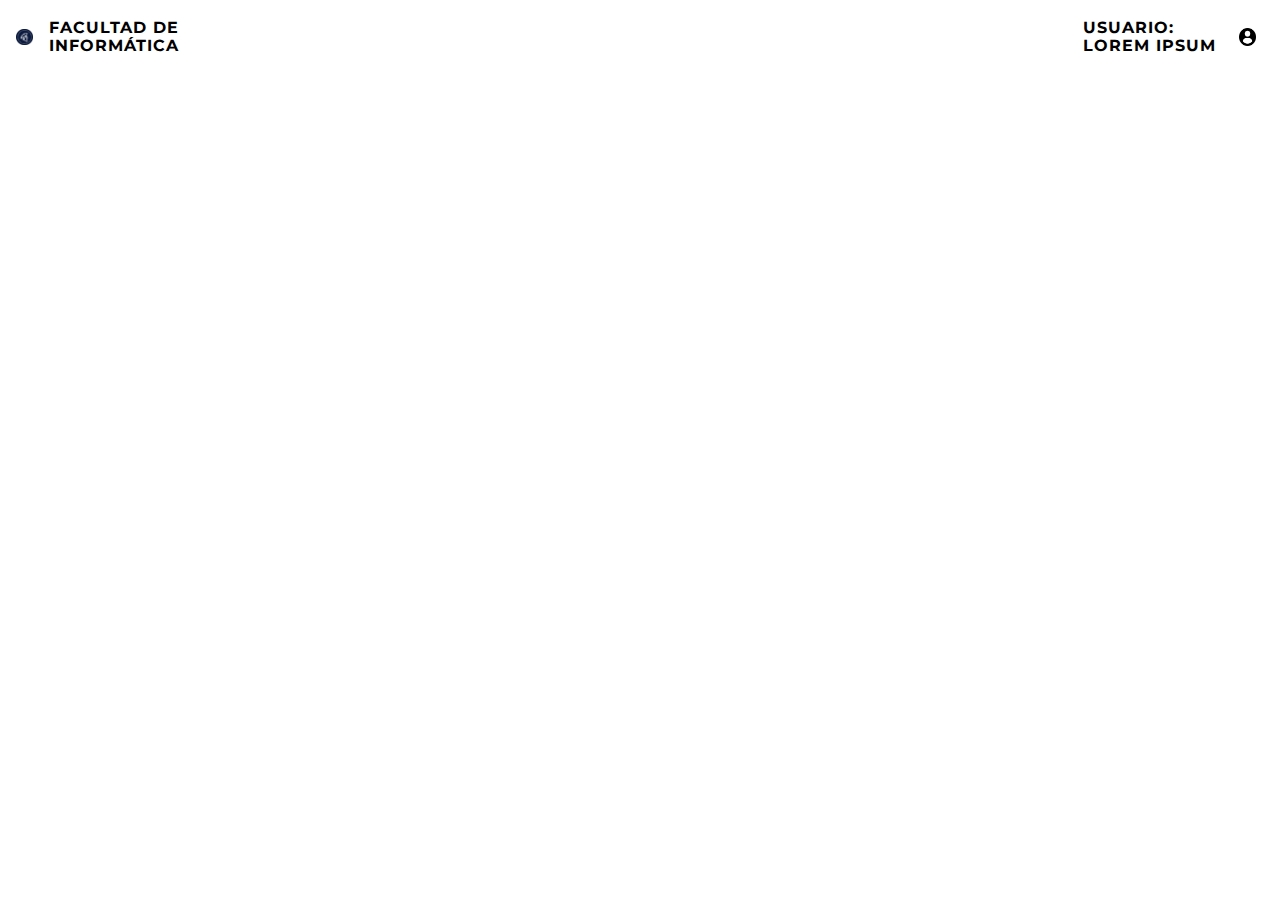
==== admin.html @ 1c5c86e0 "add: tachers and admin" ====
<!DOCTYPE html>
<html lang="es-mx">
<head>
    <meta charset="UTF-8">
    <meta http-equiv="X-UA-Compatible" content="IE=edge">
    <meta name="viewport" content="width=device-width, initial-scale=1.0">
    <title>FI</title>
    <link rel="stylesheet" href="static/css/maestros.css">
</head>
<body>
     <img src="static/images/logo.png" alt="">
    </header>
        <main>
            <section class="up_bar">
                <div class="logo1">
                    <img src="static/images/fif1.png" alt="">
                </div>
                <p class="title">FACULTAD DE INFORMÁTICA</p>
                <p class="title usr">USUARIO: LOREM IPSUM</p>
                <a class="user" href="#">
                    <img src="static/images/profile-user.png" alt=""/>
                </a>
            </section>
        </main>
</body>
</html>
---- static/css/maestros.css ----
@import url('https://fonts.googleapis.com/css2?family=Lexend+Deca&family=Montserrat:wght@300;500;700&family=Nunito&display=swap');

*{
    border: 0;
    margin: 0;
}

html, body, main {
    font-family: 'Montserrat', sans-serif;
    width: 100%;
    height: auto;
}

img {
    max-width: 100%;
    max-height: 100%;
}

.up_bar {
    display: flex;
    justify-content: space-between;
    align-items: center;
    margin:0 0 1em 0;
}

.title {
    font-weight: 700;
    font-size: 16px;
    line-height: 18px;
    letter-spacing: 1px;
    color: #000;
    margin-right: auto;
    padding: 0 0 0 1em;
}

.usr{
    margin-left: 65.5%;
}

.logo1, .user{
    display: flex;
    width: 2%;
}

.logo1{
    margin: 0 0 0 1em;
}

.user{
    margin: 0 1.5em 0 0;
    
}

.inputsup{
    display:flex;
    justify-content: space-around;
    font-style: normal;
    font-weight: 700;
    font-size: 25px;
    padding:3em;
    border:solid;
}

.inputsbottom{ 
    display:flex;
    align-items: flex-end;
    font-style: normal;
    font-weight: 700;
    font-size: 25px;
    padding:3em 0 0 3em;
    border:solid;
}

.grupo, .periodo,  .materia {
    width: 50%;
    padding:1em;
    border:solid;
}

form{
    display:flex;
    flex-direction:row;
    align-items: center;
}

/*----------------------------------------------------------------*/ 

.content-input input,
.content-select select{
	appearance: none;
	-webkit-appearance: none;
	-moz-appearance: none;
}

/* Eliminamos la fecha que por defecto aparece en el desplegable */
.content-select select::-ms-expand {
    display: none;
}

.content-select{

	max-width: 250px;
    margin-left: 4em;
	position: relative;
    box-shadow: 50px 4px 14px rgba(0, 0, 0, 0.1);
    border-radius: 7px;
}

.content-select select{
	display: inline-block;
	width: 25em;
	cursor: pointer;
    padding: 7px 10px;
    height: 42px;
	background: #ffffff;
	font-size: 1em;
	color: #000;
    border-radius: 12px;
    position: relative;
    transition: all 0.25s ease;
}

/* 
Creamos la fecha que aparece a la izquierda del select.
Realmente este elemento es un cuadrado que sólo tienen
dos bordes con color y que giramos con transform: rotate(-45deg);
*/
.content-select i{
	position: absolute;
	right: 20px;
	top: calc(50% - 13px);
	width: 16px;
	height: 16px;
	display: block;
	border-left:1.5px solid #000;
	border-bottom:1.5px solid #000;
	transform: rotate(-45deg); /* Giramos el cuadrado */
	transition: all 0.25s ease;
}

.content-select:hover i{
	margin-top: 3px;
}

/*----------------------------------------------------------------*/

.btn-login{
    cursor: pointer;
    font-family: Lexend Deca;
    width: 144px;
    height: 60px;
    border: 1px solid #000000;
    justify-content: center;
    box-shadow: 0px 4px 4px rgba(0, 0, 0, 0.25);
    border-radius: 7px;
    display: flex;
    align-items: center;
    margin-left:5em;
    font-weight: 500;
    font-size: 16px;
}

.materia{
    
}


.materia{

}
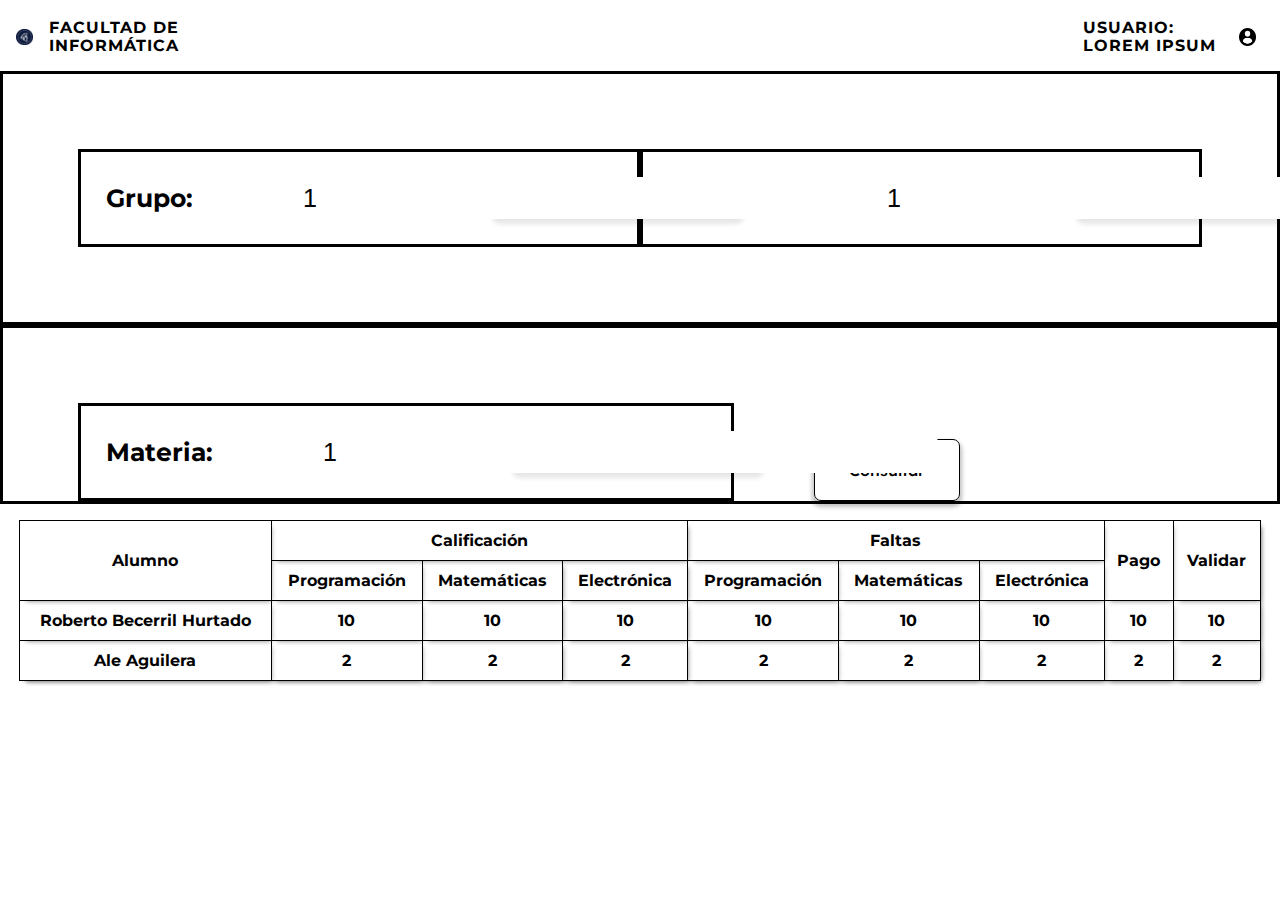
==== commit 9b0dcce7: "add: tables admin, maestros" ====
--- a/admin.html
+++ b/admin.html
@@ -9,7 +9,6 @@
 </head>
 <body>
      <img src="static/images/logo.png" alt="">
-    </header>
         <main>
             <section class="up_bar">
                 <div class="logo1">
@@ -21,6 +20,123 @@
                     <img src="static/images/profile-user.png" alt=""/>
                 </a>
             </section>
+
+            <section class="inputsup">
+
+                <div class="grupo">
+                    <form action="#">
+                        <label for="cars">Grupo: </label>
+                            <div class="content-select">
+                                <select id="cars" name="cars">
+                                  <option value="volvo">1</option>
+                                  <option value="saab">2</option>
+                                  <option value="fiat">3</option>
+                                  <option value="audi">4</option>
+                                  <option value="volvo">5</option>
+                                  <option value="saab">6</option>
+                                  <option value="fiat">7</option>
+                                  <option value="audi">8</option>
+                                  <option value="fiat">9</option>
+                                  <option value="audi">10</option>
+                                </select>
+                            </div>
+                      </form>
+                </div>   
+                
+                <div class="periodo">
+                    <form action="#">
+                        <label for="cars">Periodo: </label>
+                            <div class="content-select">
+                                <select id="cars" name="cars">
+                                <option value="volvo">1</option>
+                                <option value="saab">2</option>
+                                <option value="fiat">3</option>
+                                <option value="audi">4</option>
+                                <option value="volvo">5</option>
+                                <option value="saab">6</option>
+                                <option value="fiat">7</option>
+                                <option value="audi">8</option>
+                                <option value="fiat">9</option>
+                                <option value="audi">10</option>
+                                </select>
+                            </div>
+                      </form>
+                </div>      
+            </section>
+            <section class="inputsbottom">
+                <div class="materia">
+                    <form action="#">
+                        <label for="cars">Materia: </label>
+                            <div class="content-select">
+
+                                <select id="cars" name="cars">
+                                  <option value="volvo">1</option>
+                                  <option value="saab">2</option>
+                                  <option value="fiat">3</option>
+                                  <option value="audi">4</option>
+                                  <option value="volvo">5</option>
+                                  <option value="saab">6</option>
+                                  <option value="fiat">7</option>
+                                  <option value="audi">8</option>
+                                  <option value="fiat">9</option>
+                                  <option value="audi">10</option>
+                                </select>
+                            </div>
+                        
+                      </form>
+                </div>
+                
+                <div>
+                    <div class="btn-login fontLexend">Consultar</div>
+                </div>
+            </section>
+
+            <section class="table">
+                <table>
+                    <tr>
+                        <th rowspan="2">Alumno</th>
+                        <th colspan="3">Calificación</th>
+                        <th colspan="3">Faltas</th>
+                        <th rowspan="2">Pago</th>
+                        <th rowspan="2">Validar</th>
+                    </tr>
+                    <tr>
+                        <th>Programación</th>
+                        <th>Matemáticas</th>
+                        <th>Electrónica</th>
+
+                        <th>Programación</th>
+                        <th>Matemáticas</th>
+                        <th>Electrónica</th>
+                        
+                    </tr>
+                    <tr>
+                        <th>Roberto Becerril Hurtado</th>
+                        <th>10</th>
+                        <th>10</th>
+                        <th>10</th>
+                        <th>10</th>
+
+                        <th>10</th>
+                        <th>10</th>
+                        <th>10</th>
+                        <th>10</th>
+                    </tr>
+                    <tr>
+                        <th>Ale Aguilera</th>
+                        <th>2</th>
+                        <th>2</th>
+                        <th>2</th>
+
+                        <th>2</th>
+                        <th>2</th>
+                        <th>2</th>
+                        <th>2</th>
+                        <th>2</th>
+                    </tr>
+                </table>
+
+            </section>
         </main>
 </body>
 </html>--- a/static/css/maestros.css
+++ b/static/css/maestros.css
@@ -102,7 +102,7 @@
 	max-width: 250px;
     margin-left: 4em;
 	position: relative;
-    box-shadow: 50px 4px 14px rgba(0, 0, 0, 0.1);
+    box-shadow: 200px 4px 5px 1px rgba(0, 0, 0, 0.1);
     border-radius: 7px;
 }
 
@@ -151,7 +151,7 @@
     height: 60px;
     border: 1px solid #000000;
     justify-content: center;
-    box-shadow: 0px 4px 4px rgba(0, 0, 0, 0.25);
+    box-shadow: 0px 4px 4px 2px rgba(0, 0, 0, 0.25);
     border-radius: 7px;
     display: flex;
     align-items: center;
@@ -167,4 +167,30 @@
 
 .materia{
 
-}+}
+
+.table{
+    width: 100%;
+    margin: 1em 0 0 0;
+    display: flex;
+    justify-content: center;
+}
+
+table{
+    
+    width: 97%;
+    border-collapse: collapse;
+    border-radius: 6px;
+    box-shadow: 3px 3px 5px -3px gray;
+}
+
+table, td, th{
+    border: 1px solid #000;
+    border-collapse: collapse;
+    padding: 10px 10px;
+    box-shadow: 3px 3px 5px -3px gray;
+
+}
+
+
+
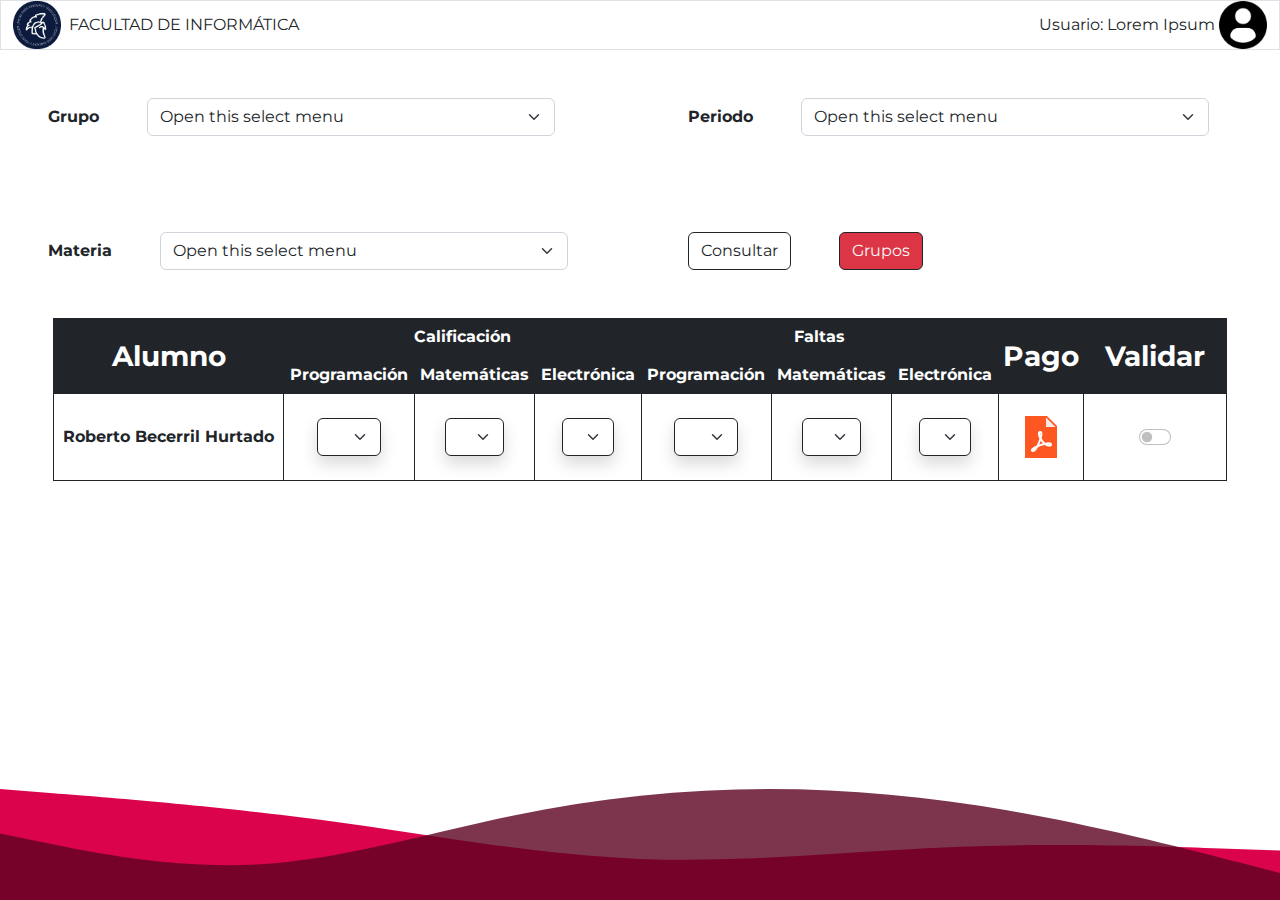
==== commit 388e0fa8: "add: maestros v2 delete: maestros" ====
--- a/admin.html
+++ b/admin.html
@@ -5,138 +5,163 @@
     <meta http-equiv="X-UA-Compatible" content="IE=edge">
     <meta name="viewport" content="width=device-width, initial-scale=1.0">
     <title>FI</title>
-    <link rel="stylesheet" href="static/css/maestros.css">
+    <link rel="stylesheet" href="static/css/admin.css">
+    <link rel="stylesheet" href="bootstrap-5.2.0-beta1-dist/css/bootstrap.css">
 </head>
 <body>
-     <img src="static/images/logo.png" alt="">
         <main>
-            <section class="up_bar">
-                <div class="logo1">
-                    <img src="static/images/fif1.png" alt="">
+
+            <div class="container-fluid">
+
+                <div class="row border center ">
+                        <div class="col justify-content-between d-flex"> 
+                            <div class="d-flex">
+                                <img class="imgl my-auto" src="static/images/fif1.png" alt="">
+                                <p class="my-auto ms-2">FACULTAD DE INFORMÁTICA</p>
+                            </div>
+                            <div class="d-flex">
+                                <p class="my-auto me-1">Usuario: Lorem Ipsum</p>
+                                <img class="imgl my-auto" src="static/images/profile-user.png" alt=""/>
+                            </div>
+                    
+                        </div>
                 </div>
-                <p class="title">FACULTAD DE INFORMÁTICA</p>
-                <p class="title usr">USUARIO: LOREM IPSUM</p>
-                <a class="user" href="#">
-                    <img src="static/images/profile-user.png" alt=""/>
-                </a>
-            </section>
 
-            <section class="inputsup">
+                <div class="row">
+                    
+                    <div class="col d-flex col-6 justify-content-arround p-5">
+                        <label class="fw-bold my-auto me-5" for="gp">Grupo</label>
+                        <select class="form-select w-75 " id="gp" aria-label="Default select example">
+                            <option selected>Open this select menu</option>
+                            <option value="1">One</option>
+                            <option value="2">Two</option>
+                            <option value="3">Three</option>
+                          </select>
+                    </div>
 
-                <div class="grupo">
-                    <form action="#">
-                        <label for="cars">Grupo: </label>
-                            <div class="content-select">
-                                <select id="cars" name="cars">
-                                  <option value="volvo">1</option>
-                                  <option value="saab">2</option>
-                                  <option value="fiat">3</option>
-                                  <option value="audi">4</option>
-                                  <option value="volvo">5</option>
-                                  <option value="saab">6</option>
-                                  <option value="fiat">7</option>
-                                  <option value="audi">8</option>
-                                  <option value="fiat">9</option>
-                                  <option value="audi">10</option>
-                                </select>
-                            </div>
-                      </form>
-                </div>   
-                
-                <div class="periodo">
-                    <form action="#">
-                        <label for="cars">Periodo: </label>
-                            <div class="content-select">
-                                <select id="cars" name="cars">
-                                <option value="volvo">1</option>
-                                <option value="saab">2</option>
-                                <option value="fiat">3</option>
-                                <option value="audi">4</option>
-                                <option value="volvo">5</option>
-                                <option value="saab">6</option>
-                                <option value="fiat">7</option>
-                                <option value="audi">8</option>
-                                <option value="fiat">9</option>
-                                <option value="audi">10</option>
-                                </select>
-                            </div>
-                      </form>
-                </div>      
-            </section>
-            <section class="inputsbottom">
-                <div class="materia">
-                    <form action="#">
-                        <label for="cars">Materia: </label>
-                            <div class="content-select">
+                    <div class="col d-flex col-6 justify-content-arround p-5">
+                        <label class="fw-bold my-auto me-5" for="p">Periodo</label>
+                        <select class="form-select w-75 " id="p" aria-label="Default select example">
+                            <option selected>Open this select menu</option>
+                            <option value="1">One</option>
+                            <option value="2">Two</option>
+                            <option value="3">Three</option>
+                          </select>
+                    </div>
 
-                                <select id="cars" name="cars">
-                                  <option value="volvo">1</option>
-                                  <option value="saab">2</option>
-                                  <option value="fiat">3</option>
-                                  <option value="audi">4</option>
-                                  <option value="volvo">5</option>
-                                  <option value="saab">6</option>
-                                  <option value="fiat">7</option>
-                                  <option value="audi">8</option>
-                                  <option value="fiat">9</option>
-                                  <option value="audi">10</option>
-                                </select>
-                            </div>
+                    <div class="col d-flex col-6 justify-content-arround p-5">
+                        <label class="fw-bold my-auto me-5" for="m">Materia</label>
+                        <select class="form-select w-75 " id="m" aria-label="Default select example">
+                            <option selected>Open this select menu</option>
+                            <option value="1">One</option>
+                            <option value="2">Two</option>
+                            <option value="3">Three</option>
+                          </select>
+                    </div>
+
+                    <div class="col d-flex col-6 justify-content-arround p-5">
+                        <button class="btn btn-outline-dark">Consultar </button>
+                        <button class="btn btn-outline-dark ms-5 text-light bg-danger ">Grupos </button>
+                    </div>
+
+                </div>
+
+                <div class="row">
+                    <table class="border-dark table-bordered col-11 mx-auto text-center radius">
+                        <tr class="bg-dark text-white">
+                            <th class="fs-3 " rowspan="2">Alumno</th>
+                            <th colspan="3">Calificación</th>
+                            <th colspan="3">Faltas</th>
+                            <th class="fs-3" rowspan="2">Pago</th>
+                            <th class="fs-3 p-3" rowspan="2">Validar</th>
+                        </tr>
+                        <tr class="bg-dark text-white">
+                            <th>Programación</th>
+                            <th>Matemáticas</th>
+                            <th>Electrónica</th>
+    
+                            <th>Programación</th>
+                            <th>Matemáticas</th>
+                            <th>Electrónica</th>
+                            
+                        </tr>
+                        <tr>
+                            <th>Roberto Becerril Hurtado</th>
+                            <th class="py-4">
+                                <select class="form-select w-50 mx-auto shadow border-dark" id="gp" aria-label="Default select example">
+                                    <option selected></option>
+                                    <option value="1">One</option>
+                                    <option value="2">Two</option>
+                                    <option value="3">Three</option>
+                                  </select>
+                            </th>
+                            <th class="py-4">
+                                <select class="form-select w-50 mx-auto shadow border-dark" id="gp" aria-label="Default select example">
+                                    <option selected></option>
+                                    <option value="1">One</option>
+                                    <option value="2">Two</option>
+                                    <option value="3">Three</option>
+                                  </select>
+                            </th>
+                            <th class="py-4">
+                                <select class="form-select w-50 mx-auto shadow border-dark" id="gp" aria-label="Default select example">
+                                    <option selected></option>
+                                    <option value="1">One</option>
+                                    <option value="2">Two</option>
+                                    <option value="3">Three</option>
+                                  </select>
+                            </th>
+                            <th class="py-4">
+                                <select class="form-select w-50 mx-auto shadow border-dark" id="gp" aria-label="Default select example">
+                                    <option selected></option>
+                                    <option value="1">One</option>
+                                    <option value="2">Two</option>
+                                    <option value="3">Three</option>
+                                  </select>
+                            </th>
+                            <th class="py-4">
+                                <select class="form-select w-50 mx-auto shadow border-dark" id="gp" aria-label="Default select example">
+                                    <option selected></option>
+                                    <option value="1">One</option>
+                                    <option value="2">Two</option>
+                                    <option value="3">Three</option>
+                                  </select>
+                            </th>
+                            <th class="py-4">
+                                <select class="form-select w-50 mx-auto shadow border-dark" id="gp" aria-label="Default select example">
+                                    <option selected></option>
+                                    <option value="1">One</option>
+                                    <option value="2">Two</option>
+                                    <option value="3">Three</option>
+                                  </select>
+                            </th>
+                            <th>
+                                <div class="mx-auto">
+                                    <a href="#">
+                                        <img class="imgl" src="static/images/pdf.png">
+                                    </a>
+                                </div>
+                                
+                            </th>
+                            
+                            <th>
+                                  <div class="form-auto form-switch">
+                                    <input class="form-check-input custom-control-input" type="checkbox" role="switch" id="flexSwitchCheckDefault">
+                                  </div>
+                            </th>
+                        </tr>
                         
-                      </form>
+                    </table>
+                    
                 </div>
-                
-                <div>
-                    <div class="btn-login fontLexend">Consultar</div>
-                </div>
-            </section>
 
-            <section class="table">
-                <table>
-                    <tr>
-                        <th rowspan="2">Alumno</th>
-                        <th colspan="3">Calificación</th>
-                        <th colspan="3">Faltas</th>
-                        <th rowspan="2">Pago</th>
-                        <th rowspan="2">Validar</th>
-                    </tr>
-                    <tr>
-                        <th>Programación</th>
-                        <th>Matemáticas</th>
-                        <th>Electrónica</th>
+                <div class="row vw-110 fixed-bottom">
+                    <img src="static/images/footer_admin.svg">
+               </div>
 
-                        <th>Programación</th>
-                        <th>Matemáticas</th>
-                        <th>Electrónica</th>
-                        
-                    </tr>
-                    <tr>
-                        <th>Roberto Becerril Hurtado</th>
-                        <th>10</th>
-                        <th>10</th>
-                        <th>10</th>
-                        <th>10</th>
 
-                        <th>10</th>
-                        <th>10</th>
-                        <th>10</th>
-                        <th>10</th>
-                    </tr>
-                    <tr>
-                        <th>Ale Aguilera</th>
-                        <th>2</th>
-                        <th>2</th>
-                        <th>2</th>
-
-                        <th>2</th>
-                        <th>2</th>
-                        <th>2</th>
-                        <th>2</th>
-                        <th>2</th>
-                    </tr>
-                </table>
-
-            </section>
+            </div>    
         </main>
-</body>
+        <script src="bootstrap-5.2.0-beta1-dist/js/bootstrap.bundle.min.js"></script>
+    </body>
 </html>--- a/static/css/admin.css
+++ b/static/css/admin.css
@@ -0,0 +1,55 @@
+@import url('https://fonts.googleapis.com/css2?family=Lexend+Deca&family=Montserrat:wght@300;500;700&family=Nunito&display=swap');
+
+html, body, main {
+    font-family: 'Montserrat', sans-serif;
+    width: 100%;
+    height: auto;
+}
+
+.title {
+    font-weight: 700;
+    font-size: 16px;
+    line-height: 18px;
+    letter-spacing: 1px;
+    color: #000;
+}
+
+.center{
+    align-items:center;
+}
+
+.gray:nth-child(even){
+    background: rgba(196, 196, 196, 0.8);
+
+}
+
+.radius{
+    border-radius:50px !important;
+}
+
+.img{
+    width:100% !important;
+}
+
+.imgl{
+    width: 3rem;
+    height: 3rem;  
+}
+
+.form-switch .form-check-input:checked {
+    background-color: #30D158;
+    border: none;
+}
+
+.custom-control-input:active{
+
+    border:none;
+    box-shadow: none;
+
+}
+
+.ach{
+    height:25vh;
+}
+
+
